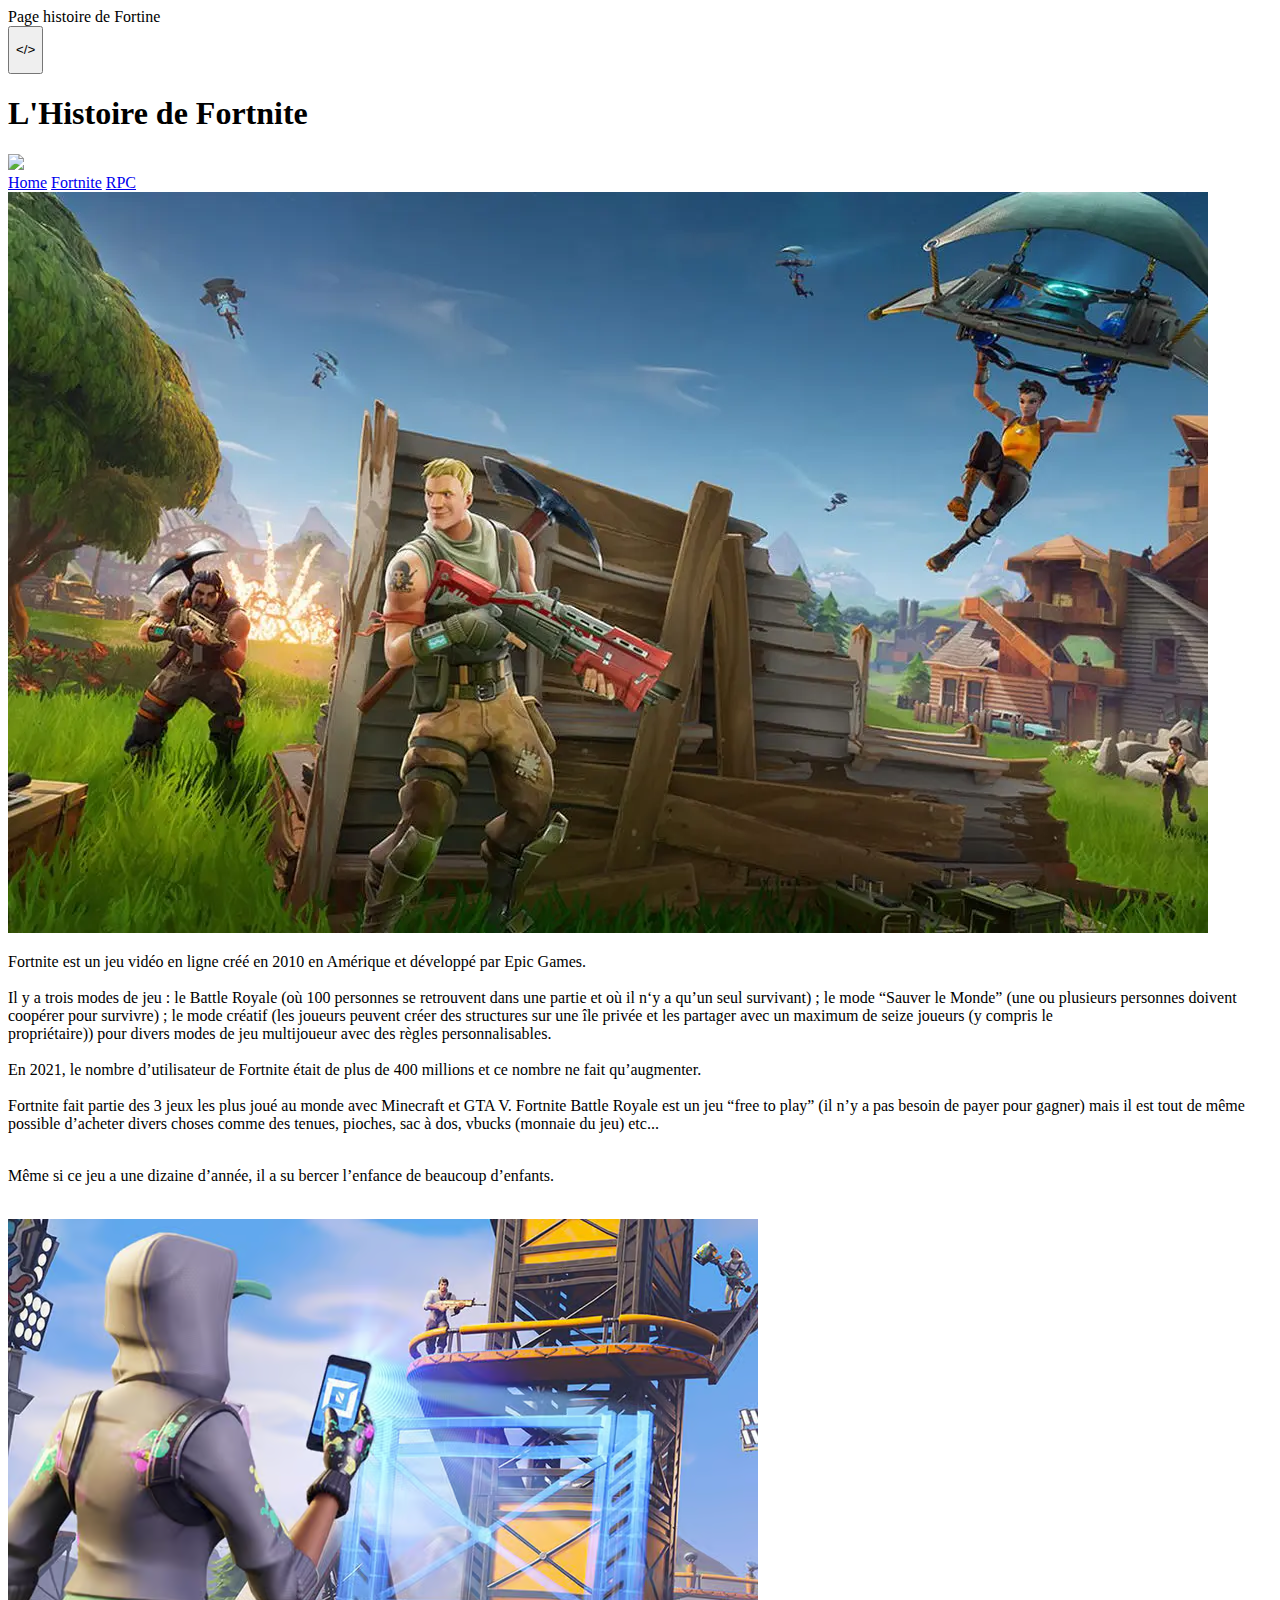
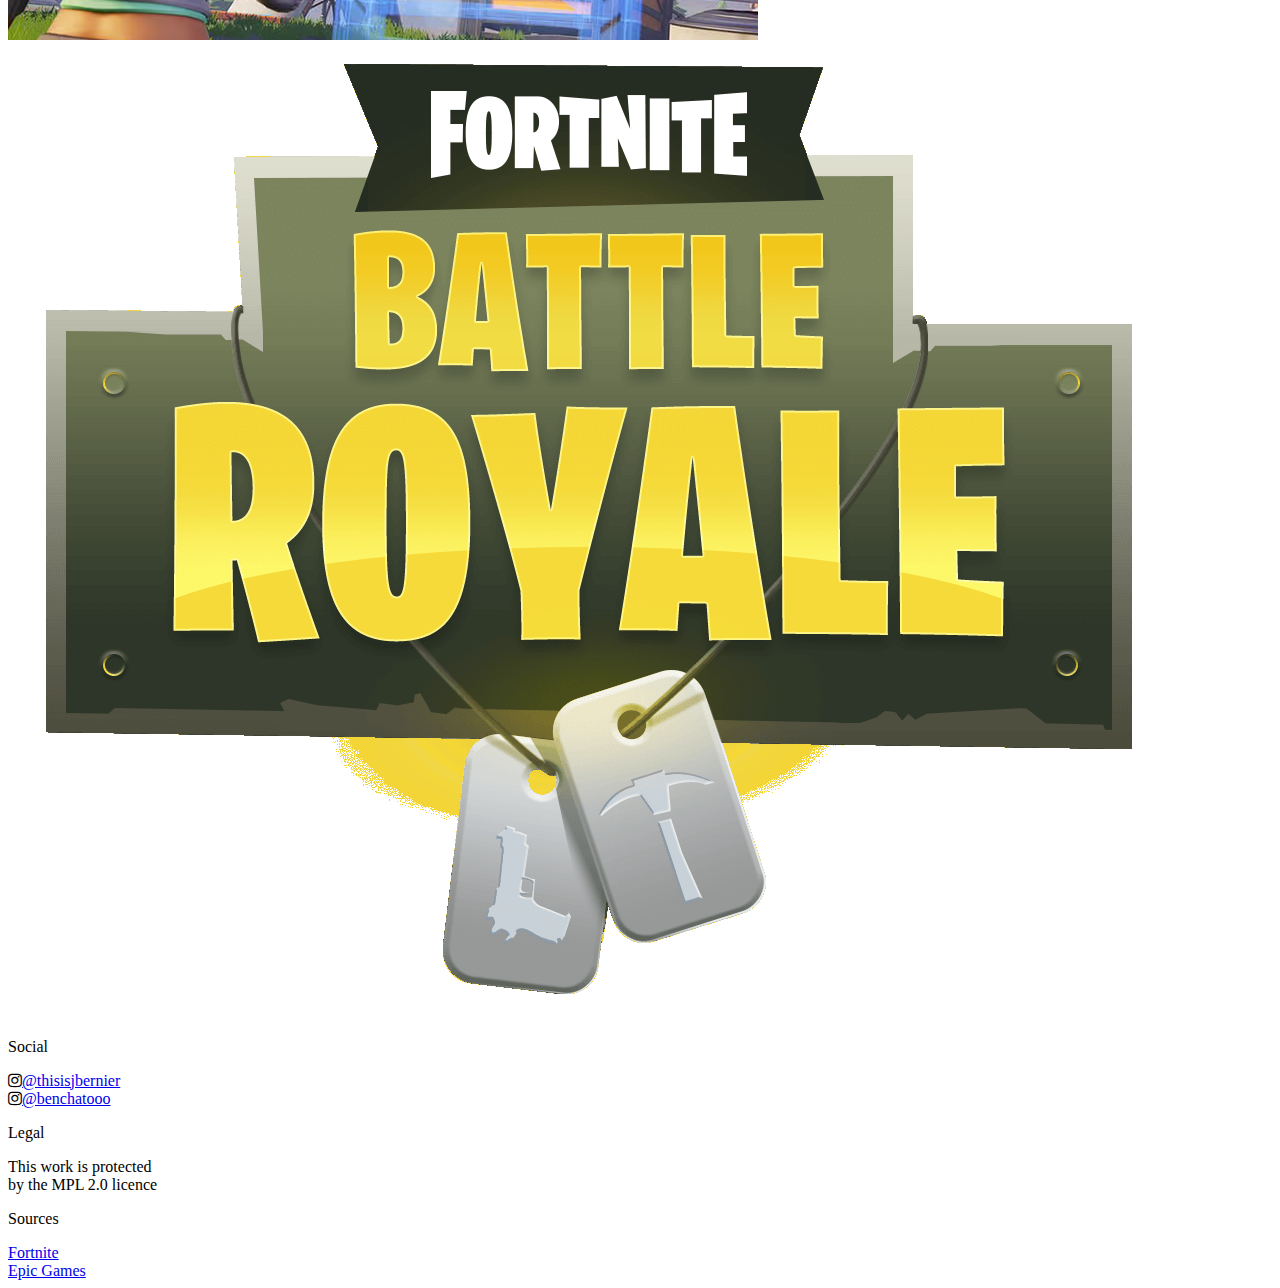
==== fortnite/index.html @ 96b1ecaf "Create index.html" ====
<!DOCTYPE html>
<html lang="fr">
  <head>
    <meta charset="utf-8">
    <title>Rigolo - Histoire de Fortnite</title>
    <link rel="icon" type="image/x-icon" href="res/icon.ico">
    <link rel="stylesheet" href="style.css">
    <link rel="stylesheet" href="common/style.css">
    <script src="common/script.js"></script>
    <link rel="stylesheet" href="https://cdnjs.cloudflare.com/ajax/libs/font-awesome/4.7.0/css/font-awesome.min.css">
  </head>
  <body>
	<div class="dummy">Page histoire de Fortine</div>
	<div class="topbar">
		<div class="nav">
			<button onclick="togglenav()"><p id="topbarnavbtn">&lt;/&gt;</p></button>
		</div>
		<h1>L'Histoire de Fortnite</h1>
		<a href="https://github.com/thisisjbernier/rigolo"><img src="res/github.png"/></a>
	</div>
	<div class="navmen" id="navmen">
		<a href="https://thisisjbernier.github.io/rigolo/">Home</a>
		<a href="https://thisisjbernier.github.io/rigolo/fortnite">Fortnite</a>
		<a href="https://thisisjbernier.github.io/rigolo/rpc">RPC</a>
	</div>
  	<div class="page">
		<div class="content">
		<img class="s1" src="../res/fortnite.webp"/>
		<p>Fortnite est un jeu vidéo en ligne créé en 2010 en Amérique et développé par Epic Games.<br/><br/>Il y a trois modes de jeu : le Battle Royale (où 100 personnes se retrouvent dans une partie et où il n‘y a qu’un seul survivant) ; le mode “Sauver le Monde” (une ou plusieurs personnes doivent coopérer pour survivre) ; le mode créatif (les joueurs peuvent créer des structures sur une île privée et les partager avec un maximum de seize joueurs (y compris le <br/> propriétaire)) pour divers modes de jeu multijoueur avec des règles personnalisables.
		<br/><br/>En 2021, le nombre d’utilisateur de Fortnite était de plus de 400 millions et ce nombre ne fait qu’augmenter.
		<br/><br/>Fortnite fait partie des 3 jeux les plus joué au monde avec Minecraft et GTA V. 
		Fortnite Battle Royale est un jeu “free to play” (il n’y a pas besoin de payer pour gagner) mais il est tout de même possible d’acheter divers choses comme des tenues, pioches, sac à dos, vbucks (monnaie du jeu) etc...</p>
		<p class="bold"><br/>Même si ce jeu a une dizaine d’année, il a su bercer l’enfance de beaucoup d’enfants.</p>
		<br/><img class="fc" src="../res/fc.jpg"/>
		<img class="bp" src="../res/battlepass.png"/>
		</div>
		
	</div>
	<div class="legal">
    		<div class="L1">
			<p>Social</p>
			<i class="fa fa-instagram"><a class="lnk" href="https://instagram.com/thisisjbernier">@thisisjbernier</a></i>
			<br/>
			<i class="fa fa-instagram"><a class="lnk" href="https://instagram.com/benchatooo">@benchatooo</a></i>
		</div>
    		<div class="L2">
			<p>Legal</p>
			<p>This work is protected<br/>by the MPL 2.0 licence</p>
		</div>
    		<div class="L3">
			<p>Sources</p>
            		<a class="lnk" href="https://fortnite.com">Fortnite</a>
            		<br/>
            		<a class="lnk" href="https://epicgames.com">Epic Games</a>
		</div>
	</div>
  </body>
</html>
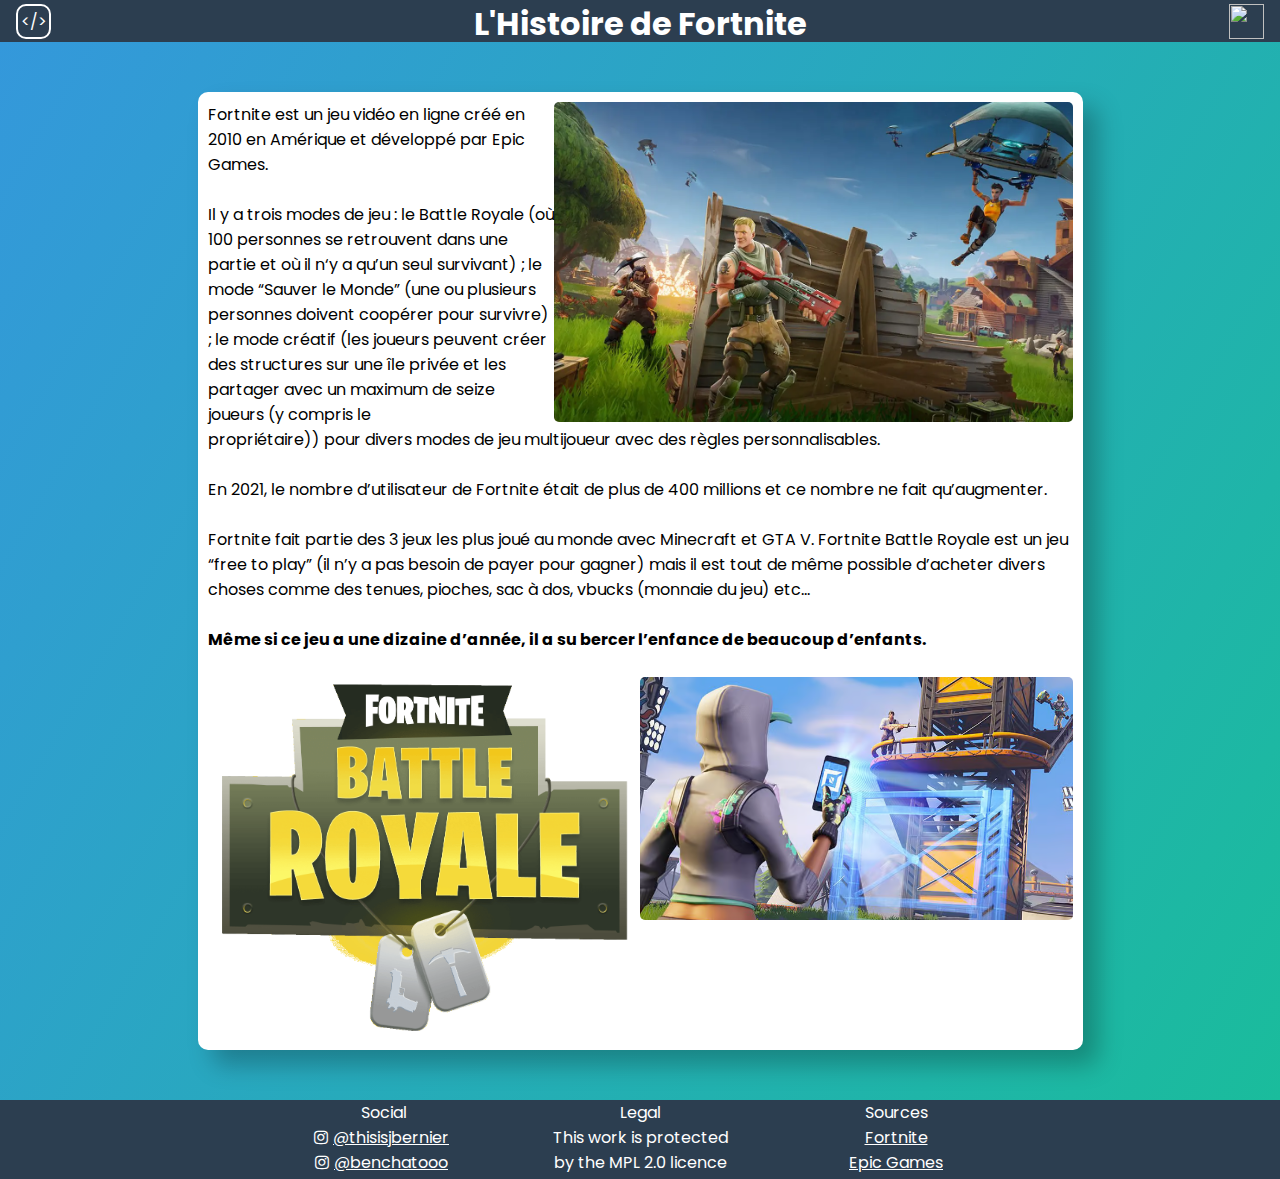
==== commit f2ff6507: "Update index.html" ====
--- a/fortnite/index.html
+++ b/fortnite/index.html
@@ -3,10 +3,10 @@
   <head>
     <meta charset="utf-8">
     <title>Rigolo - Histoire de Fortnite</title>
-    <link rel="icon" type="image/x-icon" href="res/icon.ico">
+    <link rel="icon" type="image/x-icon" href="../res/icon.ico">
     <link rel="stylesheet" href="style.css">
-    <link rel="stylesheet" href="common/style.css">
-    <script src="common/script.js"></script>
+    <link rel="stylesheet" href="../common/style.css">
+    <script src="../common/script.js"></script>
     <link rel="stylesheet" href="https://cdnjs.cloudflare.com/ajax/libs/font-awesome/4.7.0/css/font-awesome.min.css">
   </head>
   <body>
--- a/fortnite/style.css
+++ b/fortnite/style.css
@@ -0,0 +1,50 @@
+body {
+	background: #2c3e50;
+}
+
+.page{
+        position: relative;
+	background: linear-gradient(120deg,#3498db, #1abc9c);
+	display: flex;
+	justify-content: center;
+	align-items: center;
+	padding: 50px;
+	overflow: hidden;
+}
+
+.content{
+	position: relative;
+	padding: 10px;
+	width: 75%;
+	height: 1;
+	background: #ffffff;
+	overflow:hidden;
+	border-radius: 10px;
+	background-clip:padding-box;
+	box-shadow: 15px 15px 25px rgba(0,0,0,0.25);	
+}
+
+.bold {
+	font-weight: bolder;
+}
+
+.s1 {
+	border-radius: 5px;
+	float: right;
+	width: 60%;
+	aspect-ratio: auto 1045 / 645;
+}
+
+.bp {
+	border-radius: 95px;
+	float: left;
+	width: 50%;
+	aspect-ratio: auto 1159 / 974;
+}
+
+.fc {
+	border-radius: 5px;
+	float: right;
+	width: 50%;
+	aspect-ratio: auto 300 / 168;
+}
--- a/common/style.css
+++ b/common/style.css
@@ -0,0 +1,182 @@
+@import url('https://fonts.googleapis.com/css2?family=Noto+Sans:wght@700&family=Poppins:wght@400;500;600&display=swap');
+*{
+	margin: 0;
+	padding: 0;
+	box-sizing: border-box;
+	font-family: "Poppins", sans-serif;
+}
+
+.dummy{
+	top: 0px;
+	height: 42px;
+	width: 100%;
+	color: #ffffff;
+	text-align: center;
+	background: #2c3e50;
+}
+
+.topbar{
+	top: 0px;
+	overflow: hidden;
+	height: 42px;
+	z-index: 10000;
+   	position: fixed;
+	width: 100%;
+	background: #2c3e50;
+	display: grid;
+	grid-template-columns: 1% 42px 1fr 50% 1fr 42px 1%;
+	grid-template-rows: 42px;
+	grid-column-gap: 0px;
+	grid-row-gap: 0px;
+}
+
+@keyframes topbarGrow{
+    from{
+	font-size: 1em;
+        height: 35px;
+        width: 35px;
+
+    }
+    to{
+	font-size: 1.25em;
+        height: 40px;
+        width: 40px;
+    }
+}
+
+@keyframes topbarGrowback{
+    from{
+	font-size: 1.25em;
+        height: 40px;
+        width: 40px;
+
+    }
+    to{
+	font-size: 1em;
+        height: 35px;
+        width: 35px;
+    }
+}
+
+.topbar .nav{
+	display: flex;
+	justify-content: center;
+	align-items: center;
+	grid-area: 1 / 2 / 2 / 3;
+}
+
+.topbar .nav button{
+	animation-duration: 0.25s;
+    	animation-name: topbarGrowback;
+	background: transparent;
+	color: #ffffff;
+	font-size: 1em;
+	border-radius: 10px;
+	border-width: 2.5px;
+	border-color: #ffffff;
+	width: 35px;
+    	height: 35px;
+	border-style: solid;
+}
+
+.topbar .nav button:hover{
+	animation-duration: 0.25s;
+	animation-name: topbarGrow;
+	width: 40px;
+	height: 40px;
+	font-size: 1.25em;
+}
+
+.topbar .nav button:active{
+	animation-duration: 0.25s;
+	animation-name: topbarGrowback;
+	width: 35px;
+	height: 35px;
+	font-size: 1em;
+}
+
+.navmen {
+  position: fixed;
+  z-index: 1;
+  overflow: hidden;
+  height: 100%;
+  width: 0;
+  top: 0;
+  left: 0;
+  background: #34495e;
+  padding-top: 60px;
+  transition: 0.5s;
+}
+
+.navmen a {
+  padding: 8px 8px 8px 32px;
+  text-decoration: none;
+  font-size: 25px;
+  color: #818181;
+  display: block;
+  transition: 0.3s;
+}
+
+.navmen a:hover {
+  color: #f1f1f²1;
+}
+
+.topbar h1{
+	color: #ffffff;
+	text-align: center;
+	grid-area: 1 / 4 / 2 / 5;
+}
+
+.topbar a{
+	display: flex;
+	justify-content: center;
+	align-items: center;
+	grid-area: 1 / 6 / 2 / 7;
+}
+
+.topbar a img{
+    animation-duration: 0.25s;
+    animation-name: topbarGrowback;
+    width: 35px;
+    height: 35px;
+}
+
+.topbar a img:hover{
+    animation-duration: 0.25s;
+    animation-name: topbarGrow;
+    width: 40px;
+    height: 40px;
+}
+
+.legal {
+	z-index: 10000;
+	display: grid;
+	grid-template-columns: repeat(5, 1fr);
+	grid-template-rows: 1fr;
+	grid-column-gap: 0px;
+	grid-row-gap: 0px;
+	width: 100%;
+	background: #2c3e50;
+	color: #ffffff;
+}
+
+.L1 {
+	grid-area: 1 / 2 / 2 / 3;
+	text-align: center;
+}
+
+.L2 {
+	grid-area: 1 / 3 / 2 / 4;
+	text-align: center;
+}
+
+.L3 {
+	grid-area: 1 / 4 / 2 / 5;
+	text-align: center;
+}
+
+ .lnk{
+	 padding: 5px;
+	 color: #ffffff;
+	 text-align: left;
+ }
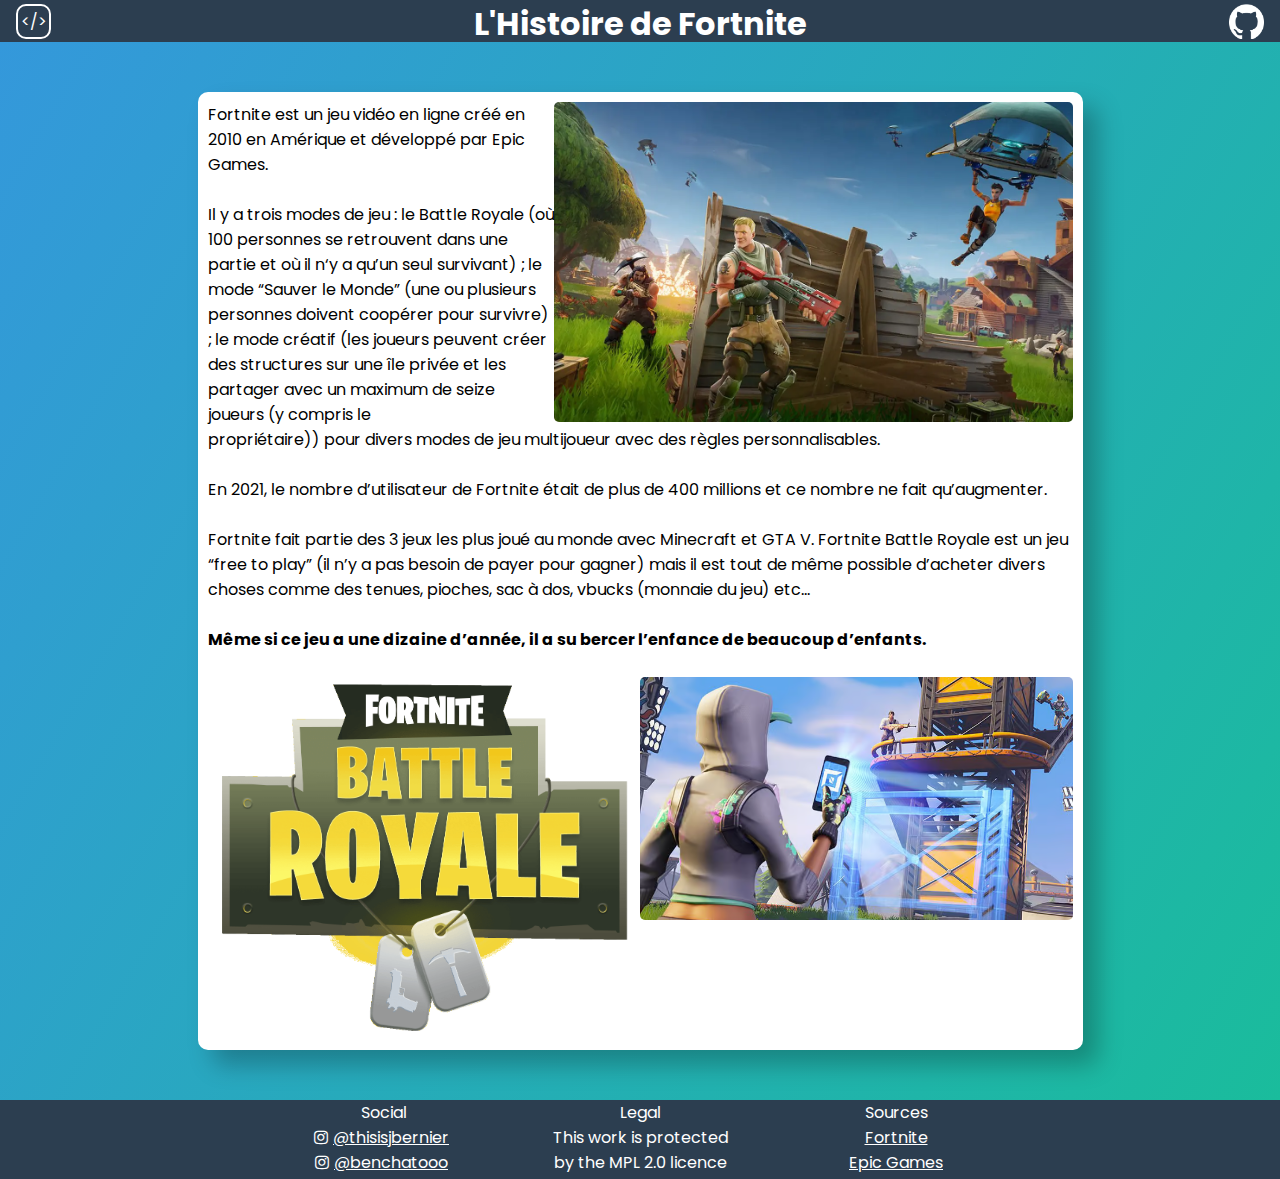
==== commit 3e691546: "Update index.html" ====
--- a/fortnite/index.html
+++ b/fortnite/index.html
@@ -16,7 +16,7 @@
 			<button onclick="togglenav()"><p id="topbarnavbtn">&lt;/&gt;</p></button>
 		</div>
 		<h1>L'Histoire de Fortnite</h1>
-		<a href="https://github.com/thisisjbernier/rigolo"><img src="res/github.png"/></a>
+		<a href="https://github.com/thisisjbernier/rigolo"><img src="../res/github.png"/></a>
 	</div>
 	<div class="navmen" id="navmen">
 		<a href="https://thisisjbernier.github.io/rigolo/">Home</a>
